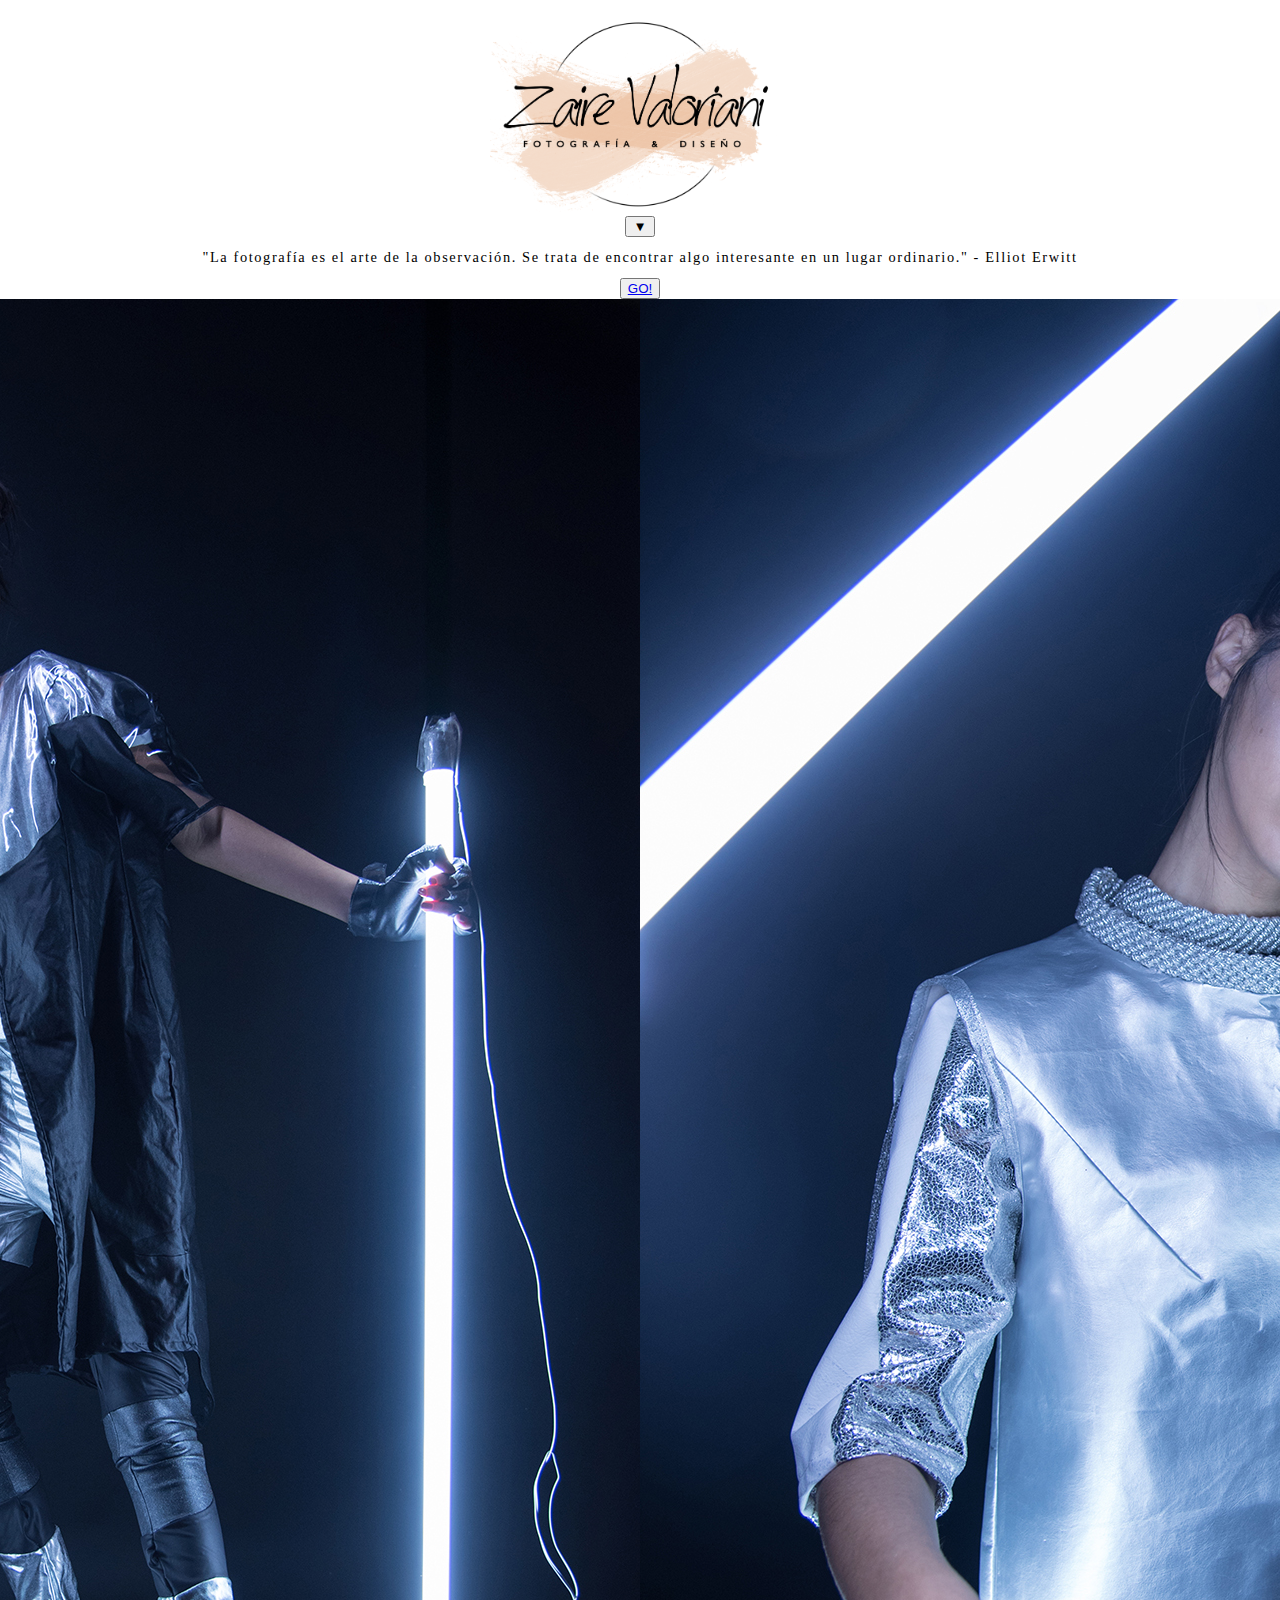
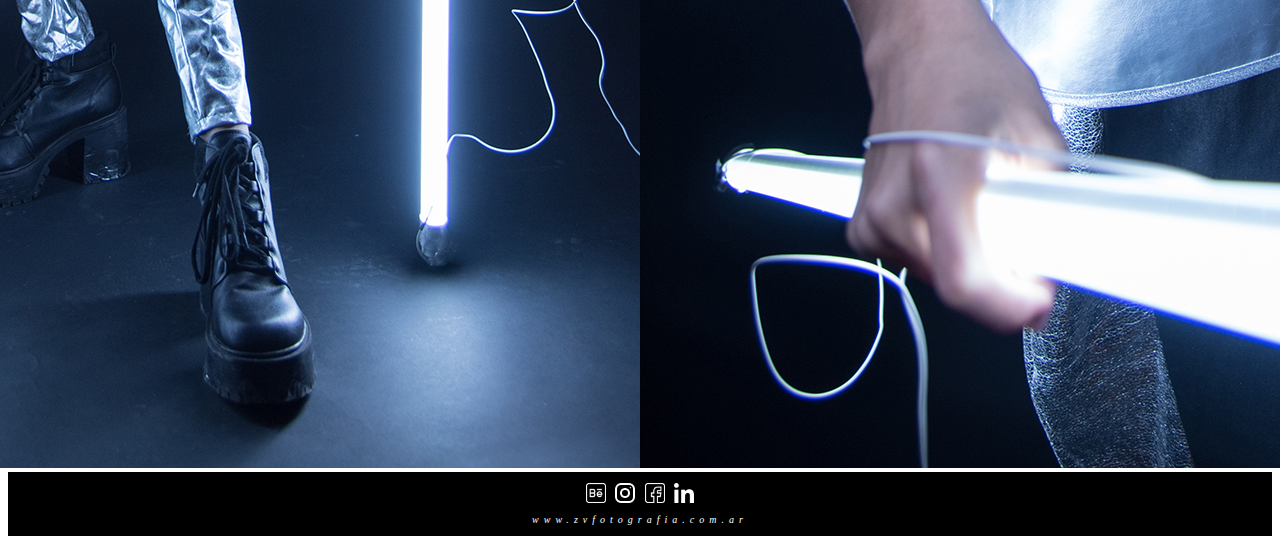
==== index.html @ b1ae9129 "version 4" ====
<!DOCTYPE html>
<html lang="en">

<head>
    <!-- Required meta tags -->
    <meta charset="utf-8">
    <meta name="viewport" content="height=d10vice-height, 10nitial-scale=1, shrink-to-fit=no">
    <!-- Google fonts -->
    <link href="https://fonts.googleapis.com/css2?family=Montserrat:wght@300;600;900&family=Satisfy&display=swap" rel="stylesheet">

    <!-- Bootstrap CSS -->
    <link rel="stylesheet" href="https://stackpath.bootstrapcdn.com/bootstrap/4.5.0/css/bootstrap.min.css" integrity="sha384-9aIt2nRpC12Uk9gS9baDl411NQApFmC26EwAOH8WgZl5MYYxFfc+NcPb1dKGj7Sk" crossorigin="anonymous">
    <!-- CSS -->
    <link rel="stylesheet" href="estilo.css">

    <meta name="description" content="Creatividad en Fotografía, Diseño y Video.">
    <meta name="keywords" content="fotografia, retrato, publicidad, design, creativo, film, visual, comunicación">


    <title> ZV fotografia & Diseño </title>
    <link rel="icon " type="image/x-icon " href="media/logozv.png " />

</head>

<body>
    <section>
        <!-- JUMBOTROM -->
        <div class="justify-content-center">
            <header class="container-fluid">
                <div class="jumbotron-fluid">
                    <div class="justify-content-center ">
                        <a href="#secionIndex ">
                            <img src="media/logozv.png " alt="logo " width="300px " />
                        </a>
                    </div>


                    <div>
                        <button type="button" class="btn btn-primary-dark" data-toggle="collapse" data-target="#demo"> ▼ </button>
                        <div id="demo" class="collapse">
                            <h2 id="frase"><span> "La fotografía es el arte de la observación. Se trata de encontrar algo interesante en un lugar ordinario." - Elliot Erwitt </span></h2>
                        </div>

                    </div>
                </div>
                <div>
                    <div class="nav justify-content-center ">
                        <button class="navbar-toggler navbar-toggler-right" type="button " aria-expanded="false" aria-label="Toggle navigation">
                
                    <a href="galeriaa.html" class="btn btn-dark" >GO!</a>
                        </button>
                    </div>
                </div>
            </header>

        </div>
    </section>

    <!-- carrousel -->
    <section>
        <div>
            <div class="card-deck"></div>
            <div class="card">
                <img src="media/ZVF_6930.jpg" class="card-img-top " alt="... " />
                <div class="card-body "></div>
            </div>
        </div>

        <div class="card ">
            <img src="media/ZVF_6950.jpg " class="card-img-top " alt="... " />
            <div class="card-body "></div>
        </div>


        <div class="card ">
            <img src="media/ZVF_6959.jpg " class="card-img-top " alt="... " />
            <div class="card-body "></div>
        </div>


        <div class="card ">
            <img src="media/ZVF_6964.jpg " class="card-img-top " alt="... " />
            <div class="card-body "></div>
        </div>

    </section>



    <!-- footer -->

    <footer class="fixed-bottom ">

        <div>
            <a href=" "><img src="media/behance.png " width="20px " class="iconos " /></a>
            <a href=" "><img src="media/instagram.png " width="20px " class="iconos " /></a>
            <a href=" "><img src="media/facebook.png " width="20px " class="iconos " /></a>
            <a href=" "><img src="media/linkedin.png " width="20px " class="iconos " /></a>
        </div>
        <div class="dire">
            <em> www.zvfotografia.com.ar </em>
        </div>


    </footer>

</body>





<!-- Optional JavaScript -->
<!-- jQuery first, then Popper.js, then Bootstrap JS -->
<script src="https://code.jquery.com/jquery-3.5.1.slim.min.js " integrity="sha384-DfXdz2htPH0lsSSs5nCTpuj/zy4C+OGpamoFVy38MVBnE+IbbVYUew+OrCXaRkfj " crossorigin="anonymous "></script>
<script src="https://cdn.jsdelivr.net/npm/popper.js@1.16.0/dist/umd/popper.min.js " integrity="sha384-Q6E9RHvbIyZFJoft+2mJbHaEWldlvI9IOYy5n3zV9zzTtmI3UksdQRVvoxMfooAo " crossorigin="anonymous "></script>
<script src="https://stackpath.bootstrapcdn.com/bootstrap/4.5.0/js/bootstrap.min.js " integrity="sha384-OgVRvuATP1z7JjHLkuOU7Xw704+h835Lr+6QL9UvYjZE3Ipu6Tp75j7Bh/kR0JKI " crossorigin="anonymous "></script>


</html>
---- estilo.css ----
@import url("https://fonts.googleapis.com/css2?family=Montserrat:wght@300;600;900&family=Satisfy&display=swap");
header {
  display: -webkit-box;
  display: -ms-flexbox;
  display: flex;
  -webkit-box-orient: vertical;
  -webkit-box-direction: normal;
      -ms-flex-direction: column;
          flex-direction: column;
  -webkit-box-align: center;
      -ms-flex-align: center;
          align-items: center;
  text-align: center;
  padding-top: 0.5rem;
}

header img {
  width: 300px;
}

header #frase {
  color: black;
  font-weight: 300;
  font-size: 0.9rem;
  letter-spacing: 0.1rem;
  text-align: center;
}

nav {
  background-color: black;
  height: 4rem;
}

nav .navbar-brand {
  height: 3.140rem;
  padding-top: 0.125rem;
  padding-top: 0.125rem;
}

nav ul {
  width: 100%;
  display: inline-block;
  -webkit-box-orient: horizontal;
  -webkit-box-direction: normal;
      -ms-flex-direction: row;
          flex-direction: row;
  -webkit-box-pack: right;
      -ms-flex-pack: right;
          justify-content: right;
  padding-top: 0.313rem;
}

nav ul li.nav-item {
  background-color: black;
  list-style: none;
  font-weight: 600;
  display: inline-block;
  font-size: 0.9rem;
  padding: 0.5rem;
  margin-right: 0.5rem;
}

nav ul li.nav-item a {
  background-color: black;
  color: white;
  text-decoration: none;
  font-family: montserrat;
}

nav ul li.nav-item a:hover {
  color: coral;
}

section {
  display: -webkit-box;
  display: -ms-flexbox;
  display: flex;
  -webkit-box-orient: horizontal;
  -webkit-box-direction: normal;
      -ms-flex-direction: row;
          flex-direction: row;
  -webkit-box-pack: center;
      -ms-flex-pack: center;
          justify-content: center;
}

section .titulos {
  font-family: satisfy;
  font-weight: 600;
  text-align: center;
  margin-bottom: 1.25rem;
}

section .tabla {
  padding-top: 10rem;
}

section .datos {
  padding-top: 20px;
  padding-right: 8px;
  text-justify: center;
}

section em {
  font-size: 0.8rem;
}

section .divPubli {
  font-weight: 900;
  display: -webkit-box;
  display: -ms-flexbox;
  display: flex;
  -webkit-box-orient: vertical;
  -webkit-box-direction: normal;
      -ms-flex-direction: column;
          flex-direction: column;
  -webkit-box-pack: center;
      -ms-flex-pack: center;
          justify-content: center;
  text-align: center;
  font-size: 1.5rem;
  font-family: montserrat;
  -webkit-animation-name: animate_off;
          animation-name: animate_off;
  -webkit-animation-iteration-count: infinite;
          animation-iteration-count: infinite;
  -webkit-animation-timing-function: linear;
          animation-timing-function: linear;
  -webkit-animation-duration: 5s;
          animation-duration: 5s;
  -webkit-animation-delay: 1s;
          animation-delay: 1s;
}

@-webkit-keyframes animate_off {
  0% {
    -webkit-transform: translate(0px, -200px);
            transform: translate(0px, -200px);
  }
  50% {
    -webkit-transform: translate(0px, -80px);
            transform: translate(0px, -80px);
    -webkit-transform: rotate(180deg);
            transform: rotate(180deg);
  }
  80% {
    -webkit-transform: translate(0px, 0px);
            transform: translate(0px, 0px);
    -webkit-transform: rotate(360deg);
            transform: rotate(360deg);
  }
  100% {
    -webkit-transform: translate(0px, 0px);
            transform: translate(0px, 0px);
    -webkit-transform: scale(1.4);
            transform: scale(1.4);
  }
}

@keyframes animate_off {
  0% {
    -webkit-transform: translate(0px, -200px);
            transform: translate(0px, -200px);
  }
  50% {
    -webkit-transform: translate(0px, -80px);
            transform: translate(0px, -80px);
    -webkit-transform: rotate(180deg);
            transform: rotate(180deg);
  }
  80% {
    -webkit-transform: translate(0px, 0px);
            transform: translate(0px, 0px);
    -webkit-transform: rotate(360deg);
            transform: rotate(360deg);
  }
  100% {
    -webkit-transform: translate(0px, 0px);
            transform: translate(0px, 0px);
    -webkit-transform: scale(1.4);
            transform: scale(1.4);
  }
}

section .divTexto {
  width: 600px;
  margin-left: 3.125rem;
  margin-right: 0.9rem;
  margin-bottom: 1.8rem;
}

section .divImg {
  margin-top: 3rem;
  margin-right: 3.12rem;
  height: 17.5rem;
}

.page-section {
  padding-top: 7rem;
  padding-bottom: 9.37rem;
}

footer {
  height: 4rem;
  background-color: black;
  display: -webkit-box;
  display: -ms-flexbox;
  display: flex;
  -webkit-box-orient: vertical;
  -webkit-box-direction: normal;
      -ms-flex-direction: column;
          flex-direction: column;
  -ms-flex-wrap: nowrap;
      flex-wrap: nowrap;
  -webkit-box-pack: center;
      -ms-flex-pack: center;
          justify-content: center;
  -webkit-box-align: center;
      -ms-flex-align: center;
          align-items: center;
  letter-spacing: 0.313rem;
}

footer .iconos {
  padding-bottom: 0.4rem;
}

footer .iconos:hover {
  -webkit-transform: rotate(-15deg);
          transform: rotate(-15deg);
}

footer .dire {
  color: white;
  font-size: 0.625rem;
}
/*# sourceMappingURL=estilo.css.map */
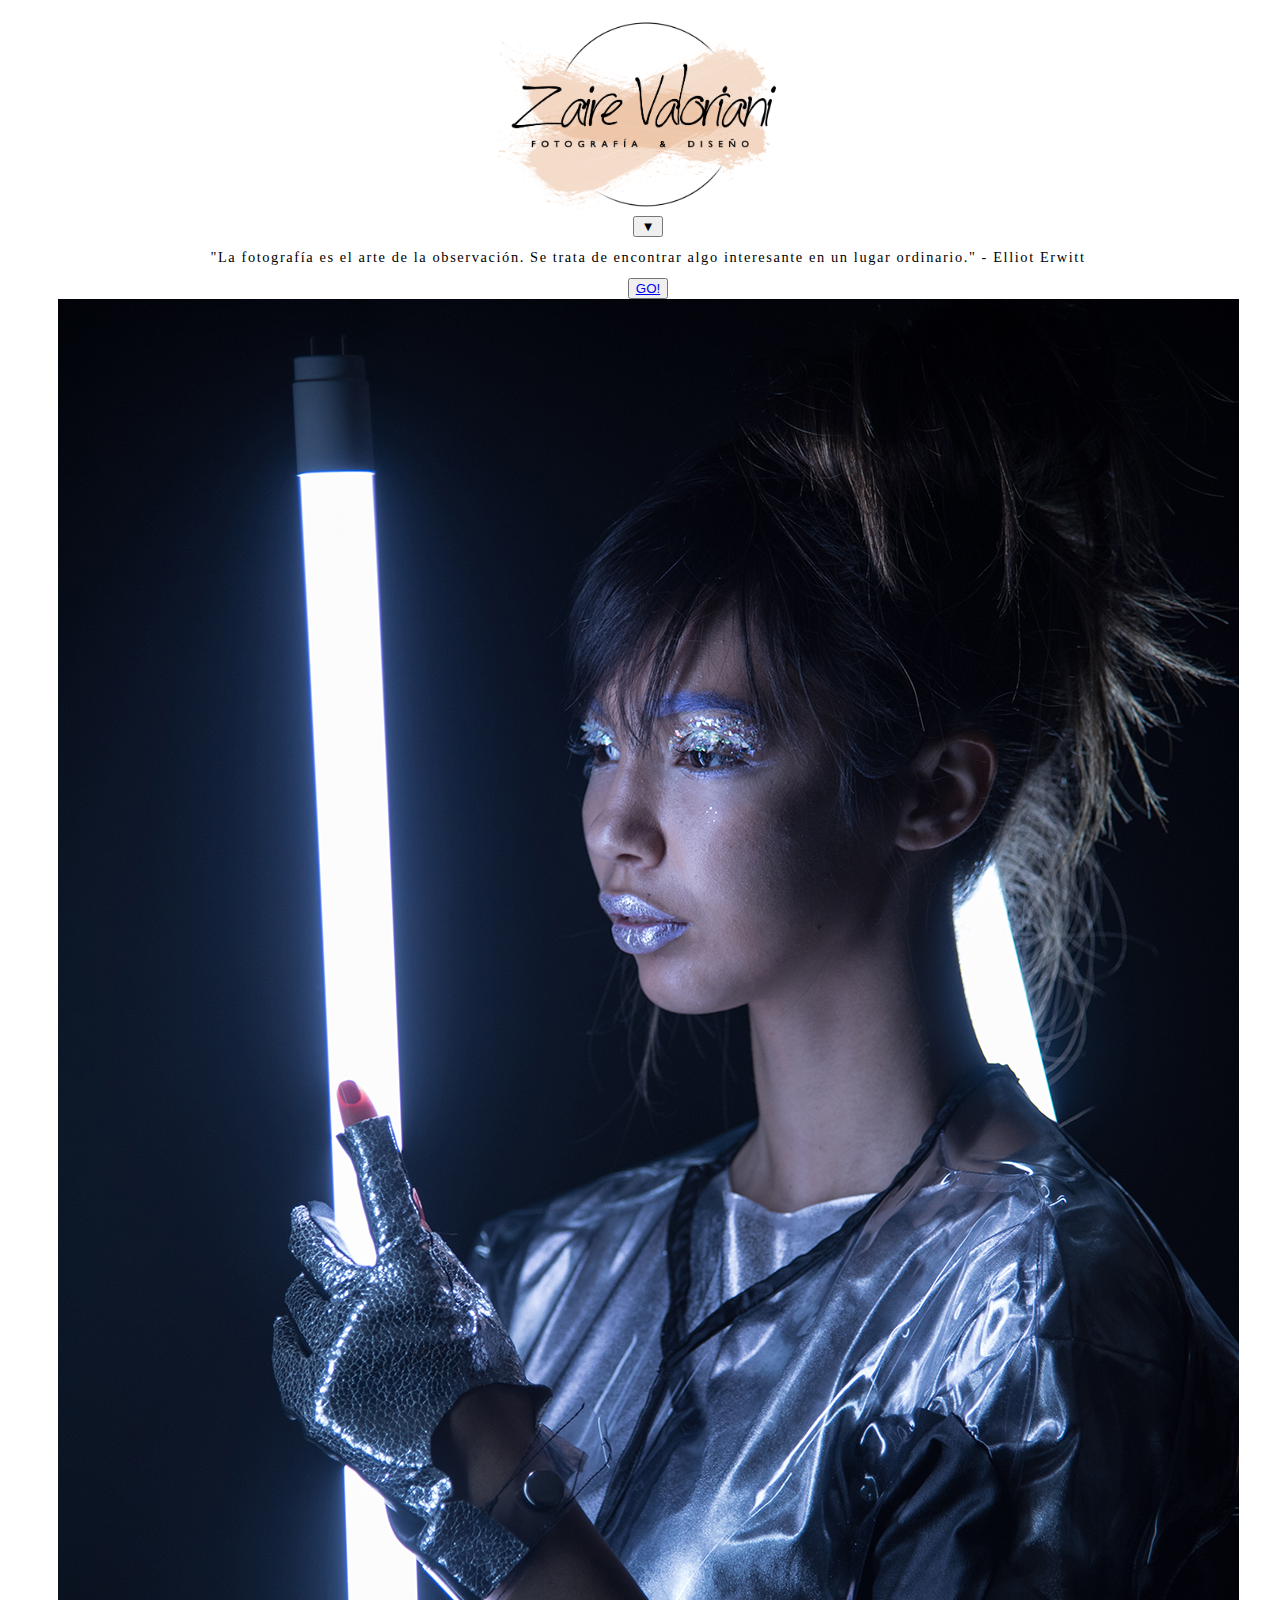
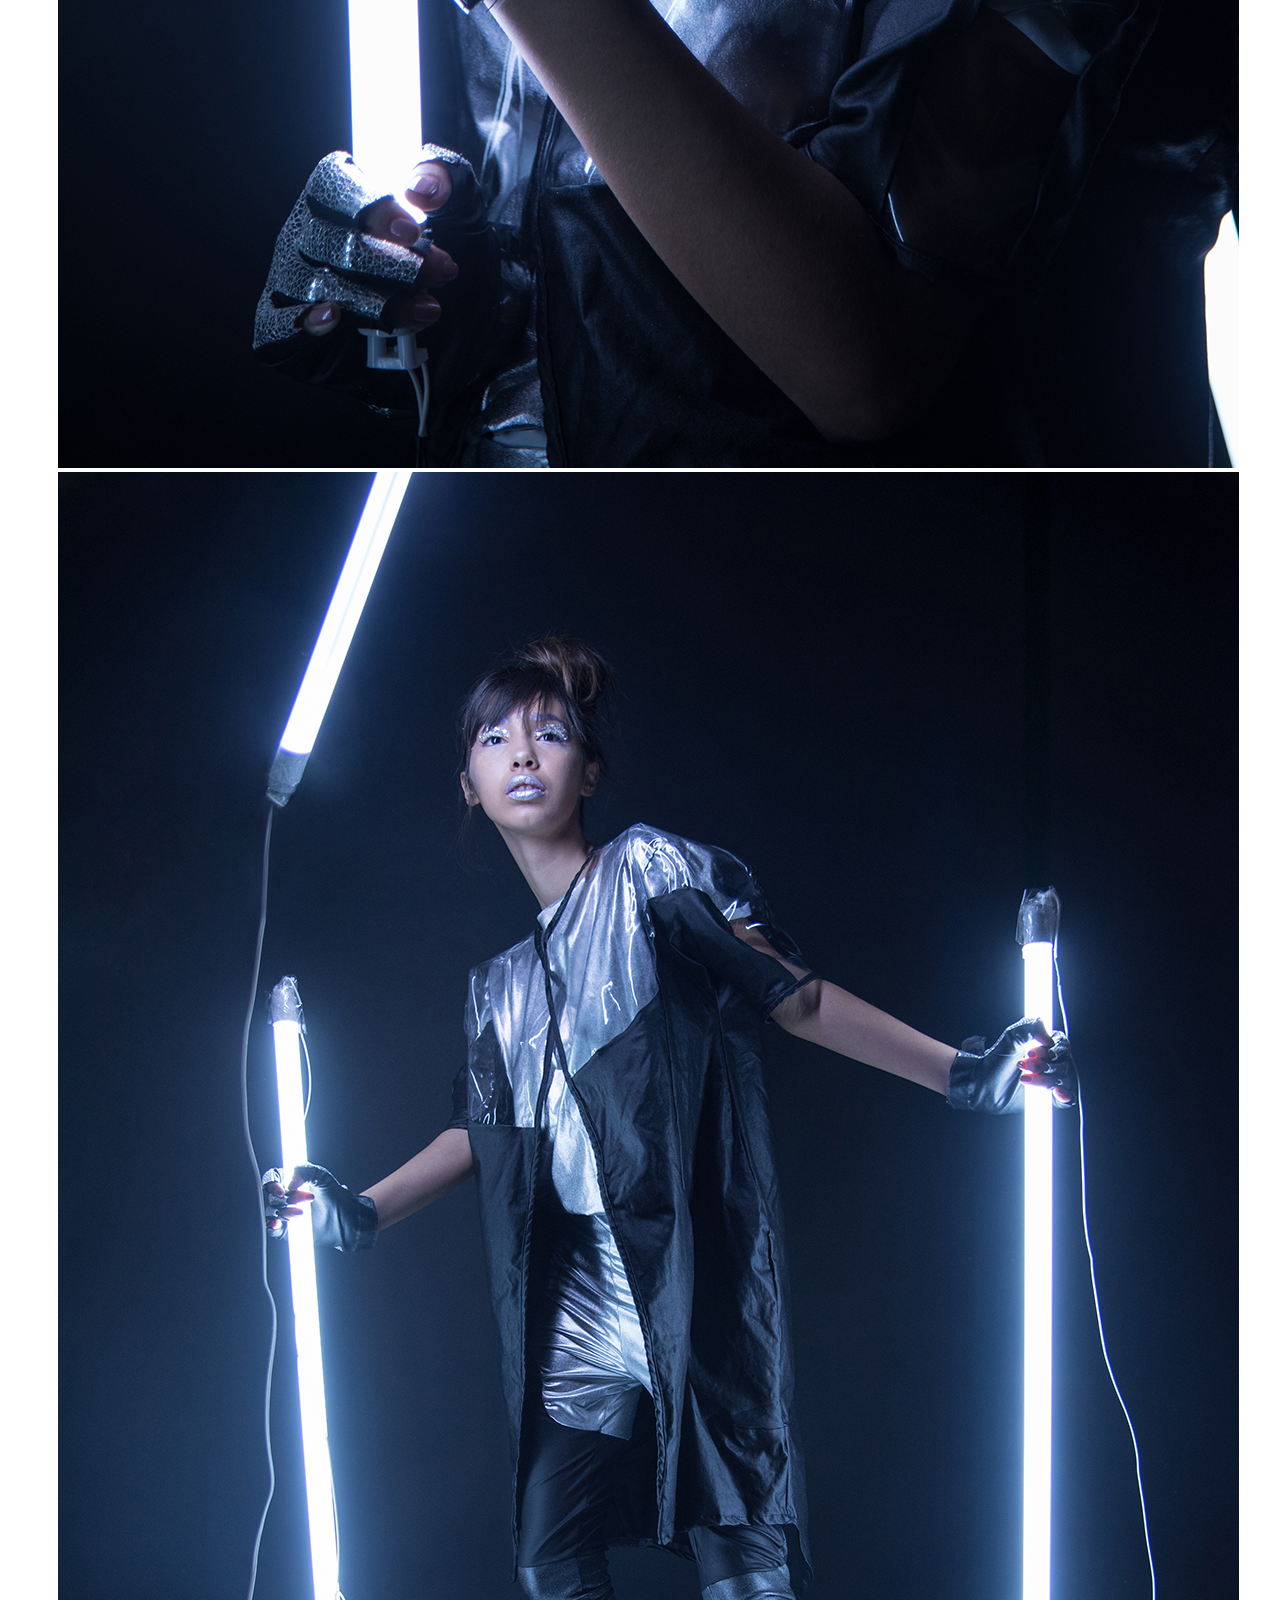
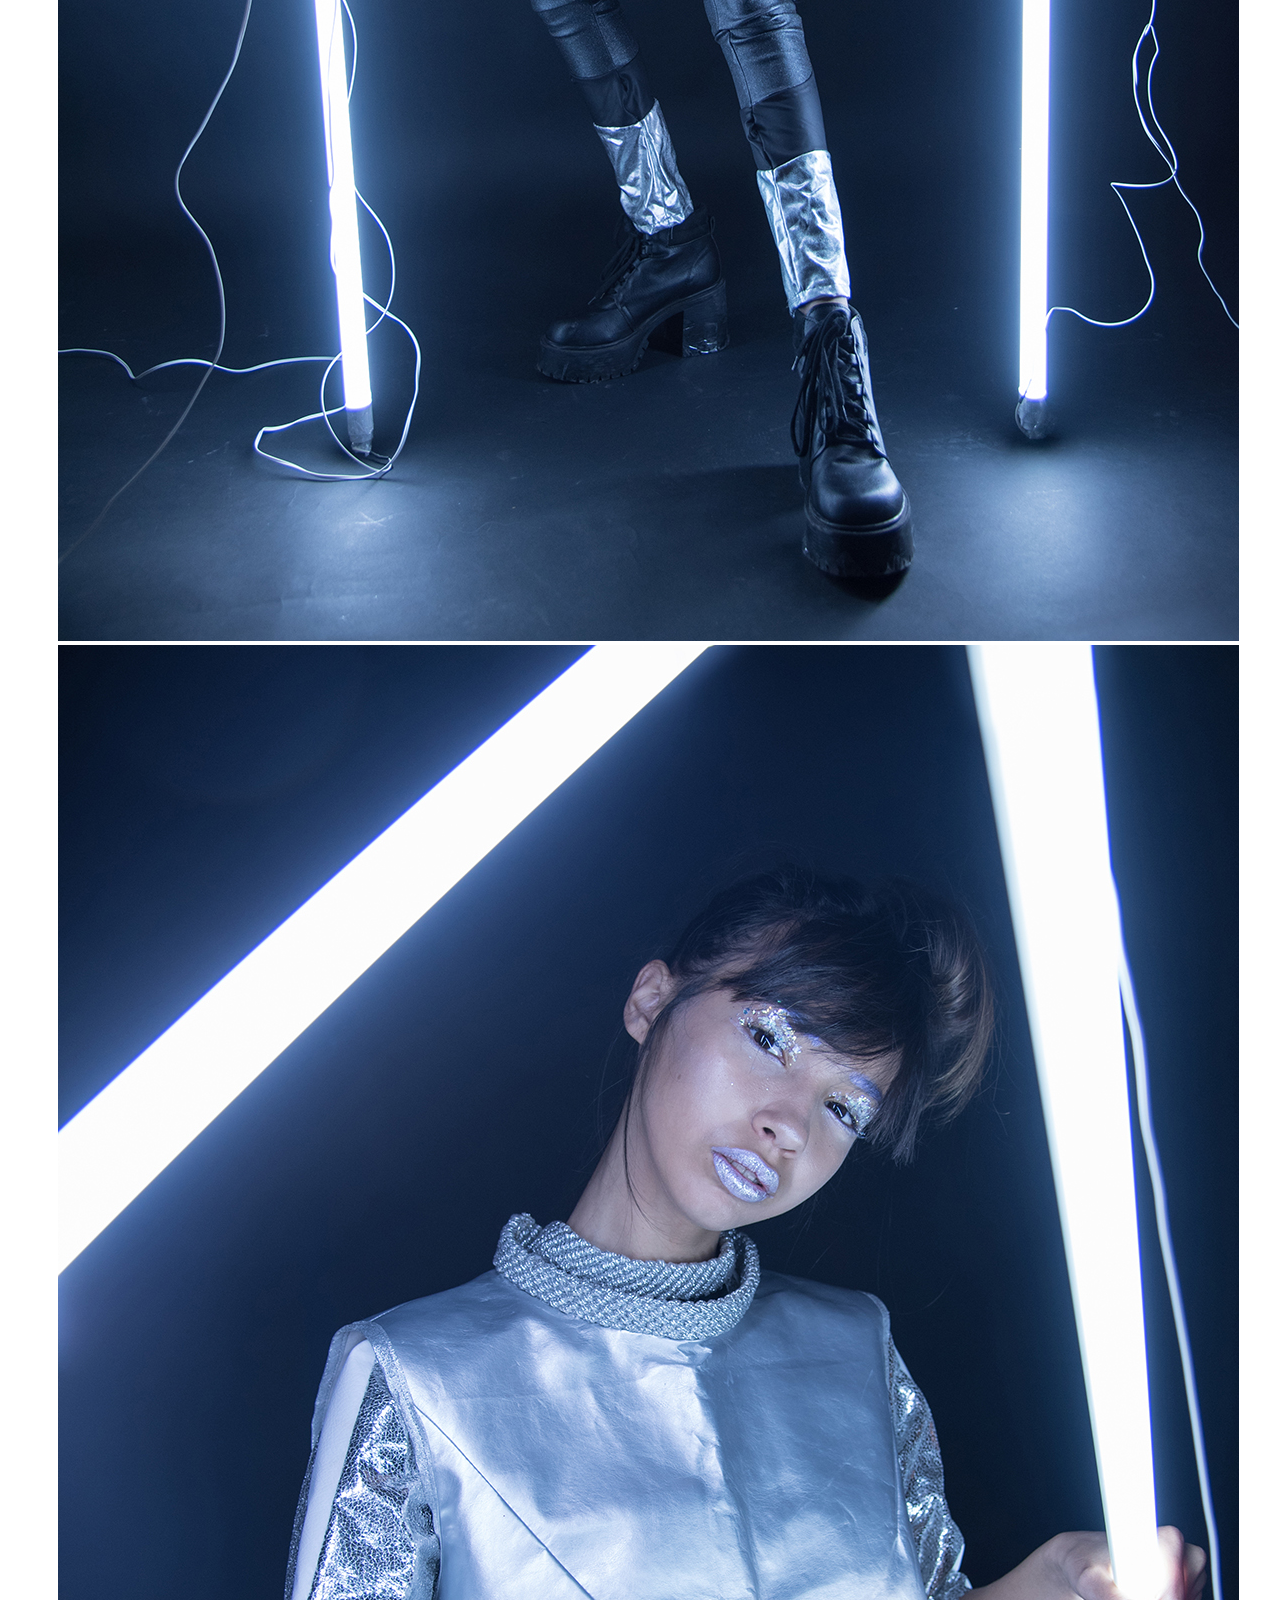
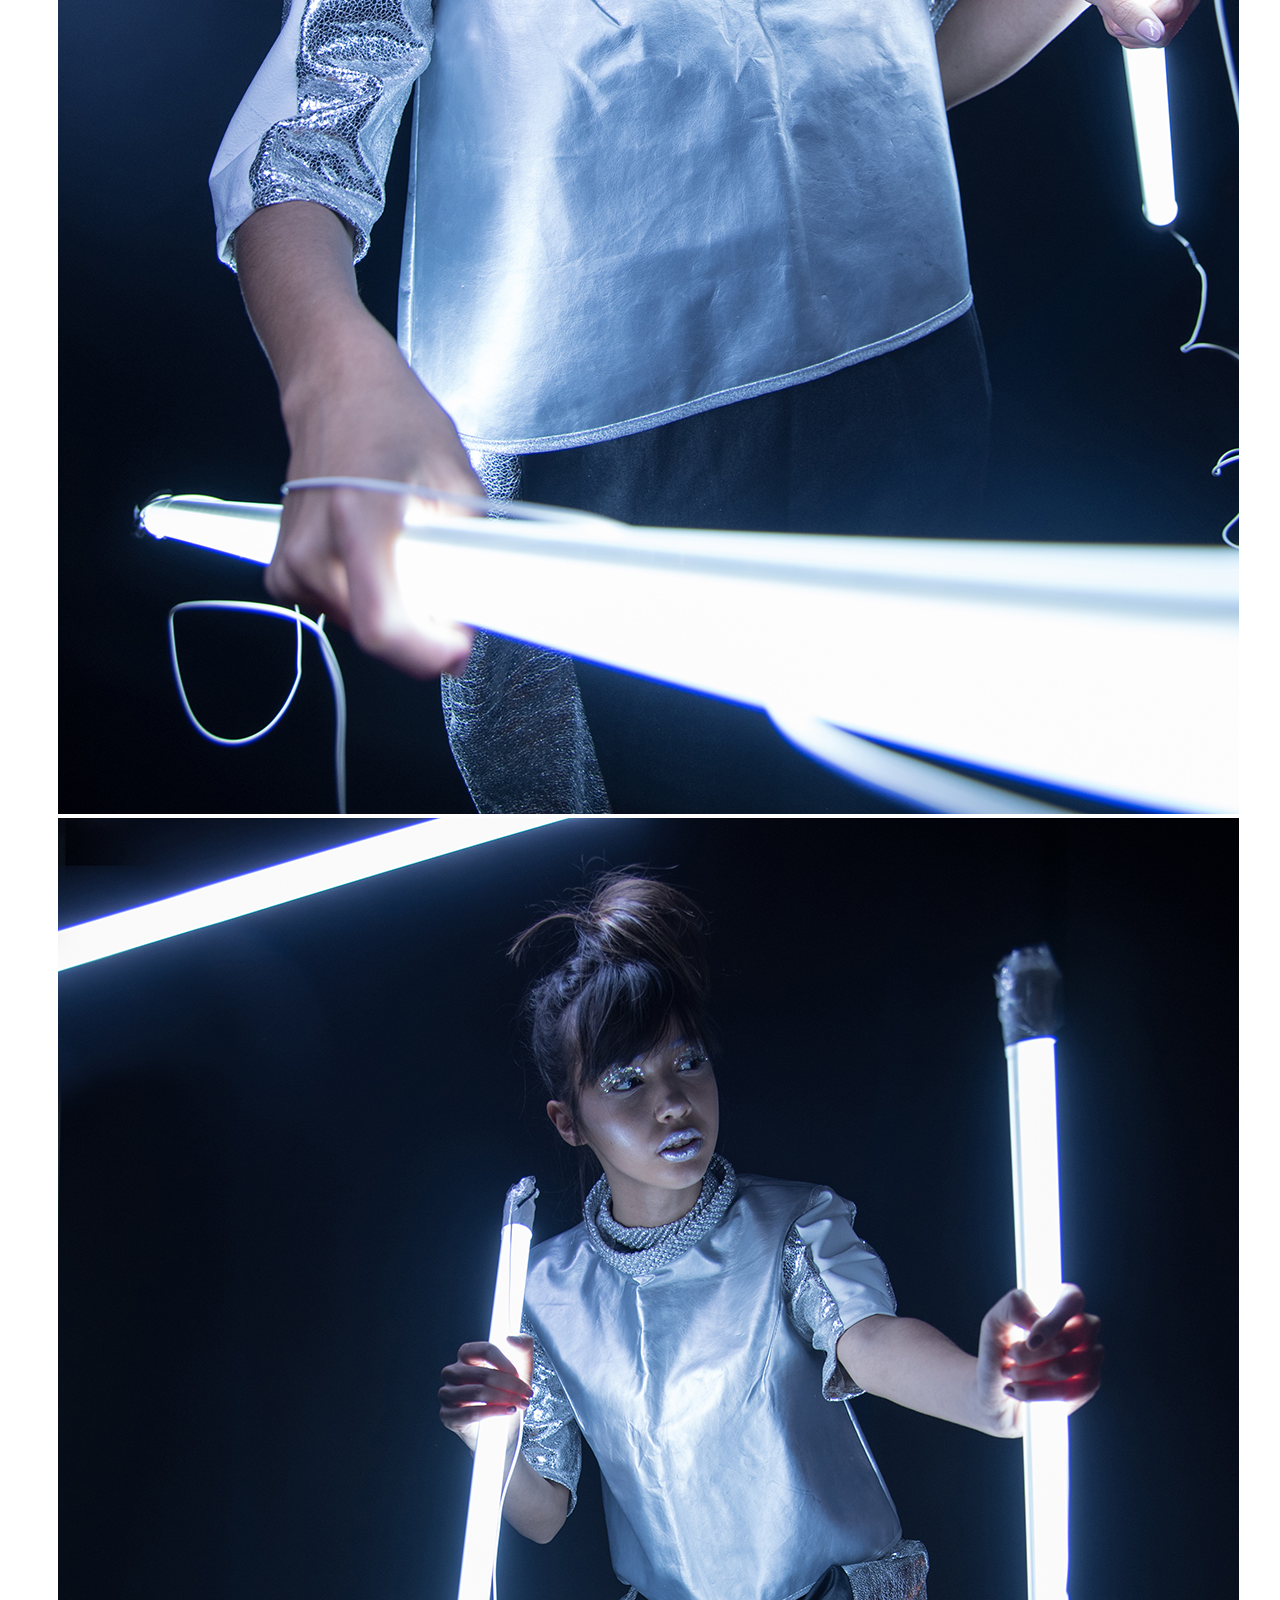
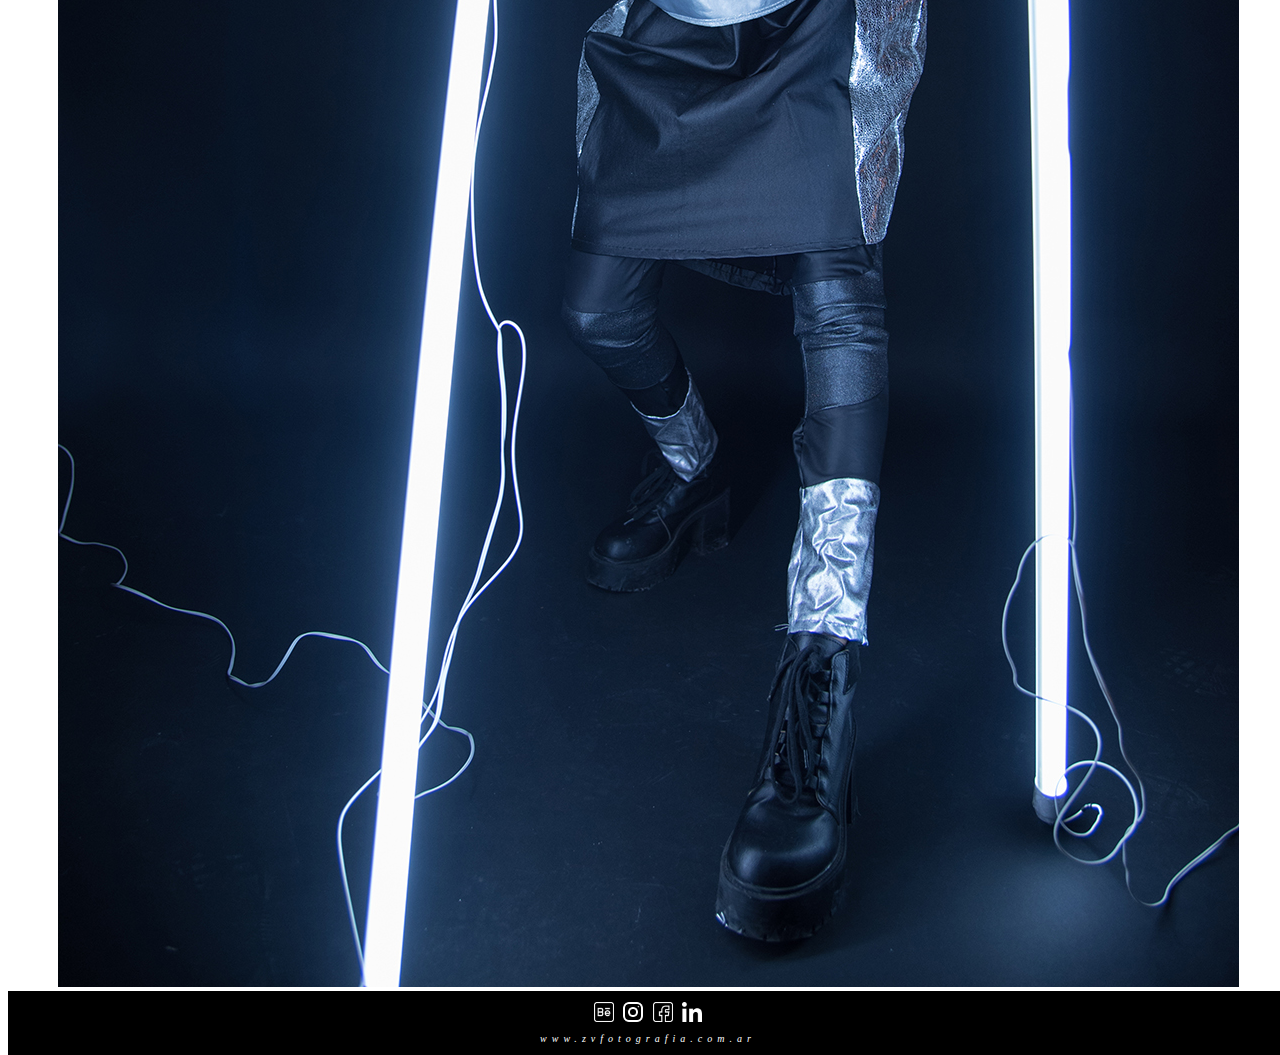
==== commit e7e80890: "version final" ====
--- a/index.html
+++ b/index.html
@@ -11,7 +11,7 @@
     <!-- Bootstrap CSS -->
     <link rel="stylesheet" href="https://stackpath.bootstrapcdn.com/bootstrap/4.5.0/css/bootstrap.min.css" integrity="sha384-9aIt2nRpC12Uk9gS9baDl411NQApFmC26EwAOH8WgZl5MYYxFfc+NcPb1dKGj7Sk" crossorigin="anonymous">
     <!-- CSS -->
-    <link rel="stylesheet" href="estilo.css">
+    <link rel="stylesheet" href="style/estilo.css">
 
     <meta name="description" content="Creatividad en Fotografía, Diseño y Video.">
     <meta name="keywords" content="fotografia, retrato, publicidad, design, creativo, film, visual, comunicación">
@@ -58,31 +58,37 @@
 
     <!-- carrousel -->
     <section>
-        <div>
-            <div class="card-deck"></div>
-            <div class="card">
-                <img src="media/ZVF_6930.jpg" class="card-img-top " alt="... " />
-                <div class="card-body "></div>
+        <div class="row">
+            <div class="d-flex justify-content-center col-lg-6  col-xs-6  pr-0 pl-0">
+                <div>
+                    <div class="card-deck"></div>
+                    <div class="card">
+                        <img src="media/ZVF_6930.jpg" class="card-img-top " alt="... " />
+                        <div class="card-body "></div>
+                    </div>
+                </div>
+
+                <div class="card ">
+                    <img src="media/ZVF_6950.jpg " class="card-img-top " alt="... " />
+                    <div class="card-body "></div>
+                </div>
             </div>
-        </div>
-
-        <div class="card ">
-            <img src="media/ZVF_6950.jpg " class="card-img-top " alt="... " />
-            <div class="card-body "></div>
-        </div>
 
 
-        <div class="card ">
-            <img src="media/ZVF_6959.jpg " class="card-img-top " alt="... " />
-            <div class="card-body "></div>
-        </div>
+            <div class="d-flex justify-content-center col-lg-6  col-xs-6  pr-0 pl-0" >
+                <div class="card ">
+                    <img src="media/ZVF_6959.jpg " class="card-img-top " alt="... " />
+                    <div class="card-body "></div>
+                </div>
 
 
-        <div class="card ">
-            <img src="media/ZVF_6964.jpg " class="card-img-top " alt="... " />
-            <div class="card-body "></div>
+                <div class="card ">
+                    <img src="media/ZVF_6964.jpg " class="card-img-top " alt="... " />
+                    <div class="card-body "></div>
+                </div>
+            </div>
+
         </div>
-
     </section>
 
 
@@ -92,10 +98,10 @@
     <footer class="fixed-bottom ">
 
         <div>
-            <a href=" "><img src="media/behance.png " width="20px " class="iconos " /></a>
-            <a href=" "><img src="media/instagram.png " width="20px " class="iconos " /></a>
-            <a href=" "><img src="media/facebook.png " width="20px " class="iconos " /></a>
-            <a href=" "><img src="media/linkedin.png " width="20px " class="iconos " /></a>
+            <a href="https://www.behance.net/zvfotoddba"><img src="media/behance.png " width="20px " class="iconos " /></a>
+            <a href="https://www.instagram.com/zai.valoriani"><img src="media/instagram.png " width="20px " class="iconos " /></a>
+            <a href="https://www.facebook.com/zvfoto"><img src="media/facebook.png " width="20px " class="iconos " /></a>
+            <a href="https://www.linkedin.com/in/zaire-valoriani-70362096"><img src="media/linkedin.png " width="20px " class="iconos " /></a>
         </div>
         <div class="dire">
             <em> www.zvfotografia.com.ar </em>
--- a/style/estilo.css
+++ b/style/estilo.css
@@ -0,0 +1,304 @@
+@import url("https://fonts.googleapis.com/css2?family=Montserrat:wght@300;600;900&family=Satisfy&display=swap");
+html, body {
+  height: 100%;
+  width: 100%;
+}
+
+header {
+  display: -webkit-box;
+  display: -ms-flexbox;
+  display: flex;
+  -webkit-box-orient: vertical;
+  -webkit-box-direction: normal;
+      -ms-flex-direction: column;
+          flex-direction: column;
+  -webkit-box-align: center;
+      -ms-flex-align: center;
+          align-items: center;
+  text-align: center;
+  padding-top: 0.5rem;
+}
+
+header img {
+  width: 300px;
+}
+
+header #frase {
+  color: black;
+  font-weight: 300;
+  font-size: 0.9rem;
+  letter-spacing: 0.1rem;
+  text-align: center;
+}
+
+nav {
+  background-color: black;
+  height: 4rem;
+}
+
+nav .navbar-brand {
+  height: 3.140rem;
+  padding-top: 0.125rem;
+  padding-top: 0.125rem;
+}
+
+nav ul {
+  width: 100%;
+  display: inline-block;
+  -webkit-box-orient: horizontal;
+  -webkit-box-direction: normal;
+      -ms-flex-direction: row;
+          flex-direction: row;
+  -webkit-box-pack: right;
+      -ms-flex-pack: right;
+          justify-content: right;
+  padding-top: 0.313rem;
+}
+
+nav ul li.nav-item {
+  background-color: black;
+  list-style: none;
+  font-weight: 600;
+  display: inline-block;
+  font-size: 0.9rem;
+  padding: 0.5rem;
+  margin-right: 0.5rem;
+}
+
+nav ul li.nav-item a {
+  background-color: black;
+  color: white;
+  text-decoration: none;
+  font-family: montserrat;
+}
+
+nav ul li.nav-item a:hover {
+  color: coral;
+}
+
+section {
+  display: -webkit-box;
+  display: -ms-flexbox;
+  display: flex;
+  -webkit-box-orient: horizontal;
+  -webkit-box-direction: normal;
+      -ms-flex-direction: row;
+          flex-direction: row;
+  -webkit-box-pack: center;
+      -ms-flex-pack: center;
+          justify-content: center;
+}
+
+section .titulos {
+  font-family: satisfy;
+  font-weight: 600;
+  text-align: center;
+  margin-bottom: 1.15rem;
+}
+
+section ul.sub {
+  display: block;
+  list-style-type: none;
+  margin-top: 200px;
+  padding: 0;
+  width: auto;
+  background-color: black;
+  -webkit-box-orient: vertical;
+  -webkit-box-direction: normal;
+      -ms-flex-direction: column;
+          flex-direction: column;
+  -webkit-box-pack: start;
+      -ms-flex-pack: start;
+          justify-content: start;
+  -webkit-box-align: start;
+      -ms-flex-align: start;
+          align-items: flex-start;
+}
+
+section ul.sub li a {
+  display: block;
+  color: white;
+  padding: 8px 16px;
+  text-decoration: none;
+  font-family: montserrat;
+}
+
+section ul.sub a:hover {
+  color: coral;
+}
+
+section #comercial {
+  margin-top: 60px;
+}
+
+section #serv {
+  text-transform: uppercase;
+  letter-spacing: 4px;
+  font-weight: bold;
+}
+
+section .packs {
+  padding-top: 80px;
+}
+
+section #img-serv {
+  width: 100%;
+  height: 700px;
+  background-size: cover;
+  position: absolute;
+  z-index: -2;
+}
+
+section .divTexto {
+  display: block;
+  color: black;
+  margin-right: 0.9rem;
+  margin-bottom: 1.8rem;
+}
+
+section .divImg {
+  display: block;
+}
+
+section #img-form {
+  width: 100%;
+  height: cover;
+  position: fixed;
+  z-index: -2;
+}
+
+section .contact {
+  display: block;
+  background-color: #E8B48E;
+  font-family: montserrat;
+  font-size: 6px;
+  border: 3px outset #e4c2aa;
+  border-radius: 12px;
+  padding-top: 10px;
+  padding-bottom: 18px;
+  position: relative;
+}
+
+section .contact .datos {
+  padding-top: 10px;
+  text-justify: center;
+}
+
+section .contact .datos ::-webkit-input-placeholder {
+  font-family: montserrat;
+  font-size: 14px;
+}
+
+section .contact .datos :-ms-input-placeholder {
+  font-family: montserrat;
+  font-size: 14px;
+}
+
+section .contact .datos ::-ms-input-placeholder {
+  font-family: montserrat;
+  font-size: 14px;
+}
+
+section .contact .datos ::placeholder {
+  font-family: montserrat;
+  font-size: 14px;
+}
+
+section .contact .datos .custom-select {
+  font-family: montserrat;
+  font-size: 14px;
+}
+
+section .contact .datos em {
+  font-size: 0.8rem;
+}
+
+section .contact .datos .btn {
+  width: 120px;
+  font-family: montserrat;
+  font-weight: 600;
+  border-radius: 90px;
+}
+
+section .contact .datos .btn:hover {
+  background-color: coral;
+  outline: none;
+}
+
+section .contact .datos .btn:focus {
+  background-color: black;
+  color: #E8B48E;
+  outline: none;
+}
+
+section p {
+  font-family: montserrat;
+  font-size: 14px;
+}
+
+section .map {
+  display: -webkit-box;
+  display: -ms-flexbox;
+  display: flex;
+  -webkit-box-orient: vertical;
+  -webkit-box-direction: normal;
+      -ms-flex-direction: column;
+          flex-direction: column;
+  -webkit-box-pack: center;
+      -ms-flex-pack: center;
+          justify-content: center;
+  -webkit-box-align: center;
+      -ms-flex-align: center;
+          align-items: center;
+}
+
+section .sombra {
+  text-shadow: 2px 2px 2px black;
+}
+
+.page-section {
+  padding-top: 6.3rem;
+  padding-bottom: 9.37rem;
+}
+
+footer {
+  height: 4rem;
+  background-color: black;
+  display: -webkit-box;
+  display: -ms-flexbox;
+  display: flex;
+  -webkit-box-orient: vertical;
+  -webkit-box-direction: normal;
+      -ms-flex-direction: column;
+          flex-direction: column;
+  -ms-flex-wrap: nowrap;
+      flex-wrap: nowrap;
+  -webkit-box-pack: center;
+      -ms-flex-pack: center;
+          justify-content: center;
+  -webkit-box-align: center;
+      -ms-flex-align: center;
+          align-items: center;
+  letter-spacing: 0.313rem;
+}
+
+footer .iconos {
+  padding-bottom: 0.4rem;
+}
+
+footer .iconos:hover {
+  -webkit-transform: rotate(-15deg);
+          transform: rotate(-15deg);
+}
+
+footer .dire {
+  color: white;
+  font-size: 0.625rem;
+}
+
+@media only screen and (max-width: 992px) {
+  #img-form {
+    height: 1240px;
+  }
+}
+/*# sourceMappingURL=estilo.css.map */